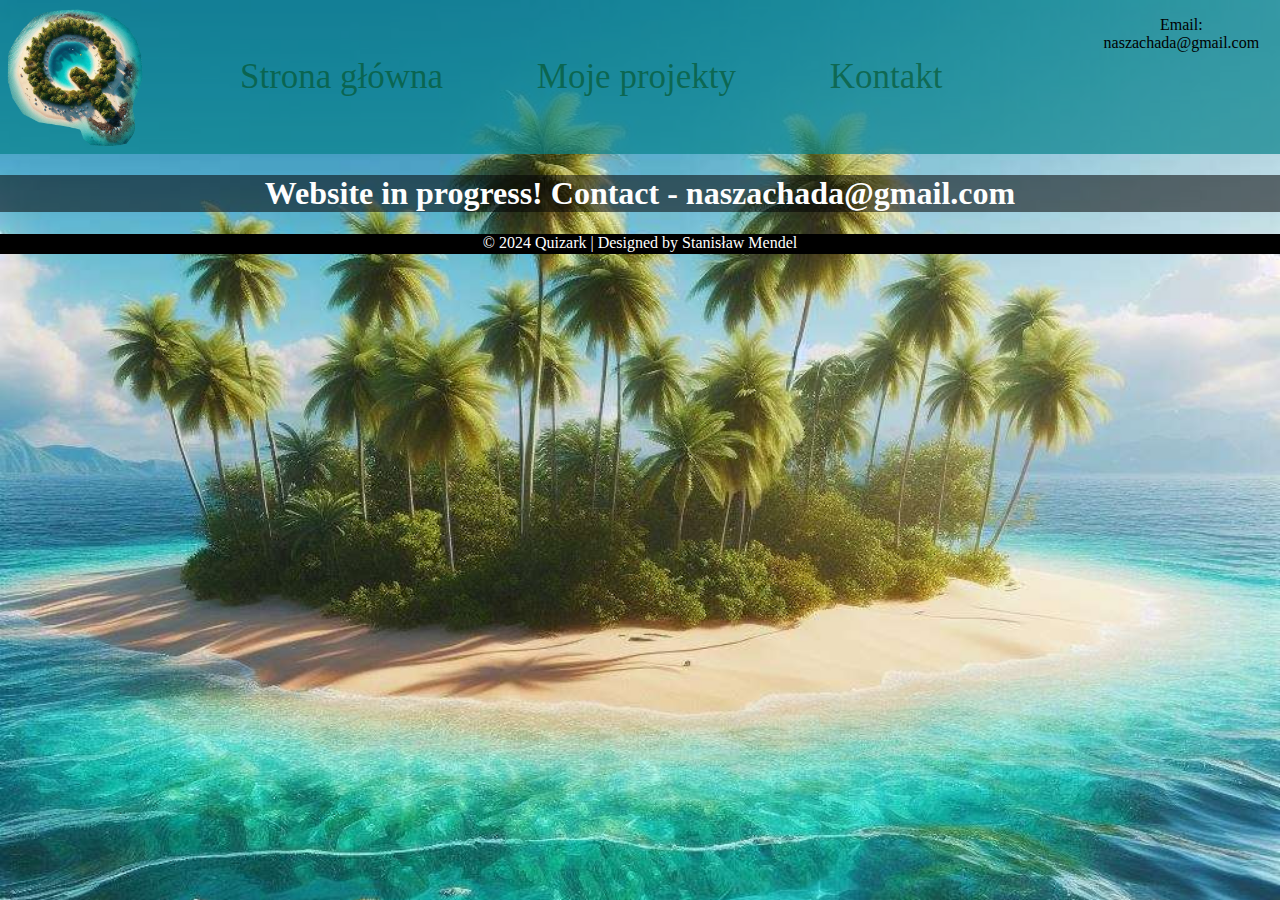
==== contact.html @ e49a4af3 "Template" ====
<!DOCTYPE html>
<html lang="pl">
<head>
  <meta charset="UTF-8">
  <meta name="viewport" content="width=device-width, initial-scale=1.0">
  <title>Stanisław Mendel</title>
  <link rel="icon" type="image/png" href="images/logo-q.png">
  <link rel="stylesheet" href="style.css">
</head>
<body>
  <header>
    <div id="logo">
        <a href="index.html">
            <img src="images/logo-q.png" alt="Logo">
        </a>
     </div>
    <div class="links">
        <a href="index.html">Strona główna</a>
        <a href="projects.html">Moje projekty</a>
        <a href="contact.html">Kontakt</a>
    </div>
    <div class="contactheader">
        <p class="contacttext">Email: <span id="email">naszachada@gmail.com</span></p>
    </div>
  </header>
  <main>
    <h1>Website in progress! Contact - naszachada@gmail.com</h1>
  </main>
  <footer>
    <div id="created"><p>© 2024 Quizark | Designed by Stanisław Mendel</p></div>
  </footer>
  <script src="script.js"></script>
</body>
</html>
---- style.css ----
:root{
    --headerText: #0353279f;
    --headerBackground: #07838bb2;
    --mainBackground:#0101018a;
    --mainText:#fefefe;
    --footerText:#fff;
    --footerBackground: #000000;
}   


header{
    margin: 0;
    padding: 0;
    box-sizing: border-box;
    text-align: center;
    display: flex;
    background-color: var(--headerBackground);
    height: 10%;
}
body {
    margin: 0; 
    padding: 0; 
    background-image: url("images/bodybackground.jpg");
    background-repeat: no-repeat;
    background-attachment: fixed;
    background-size: cover;
  }
.links {
    display: flex;
    align-items: center;
    width: 75%;
    font-size: 35px;
}
#logo{
    min-width: 10px;
    min-height: 10px;
    max-height: 200px;
    max-width: 200px;
  }
#logo img{
    height: 150px;
    width: 150px;
}
.links a{
    text-decoration: none;
    color: var(--headerText);
    margin-left: 10%;
}
footer{
    height:20px;
    background-color: var(--footerBackground);
    color: var(--footerText);
    text-align: center;
    justify-content: center;

}
main{
    background-color: var(--mainBackground);
    color: var(--mainText);
    text-align: center;
}
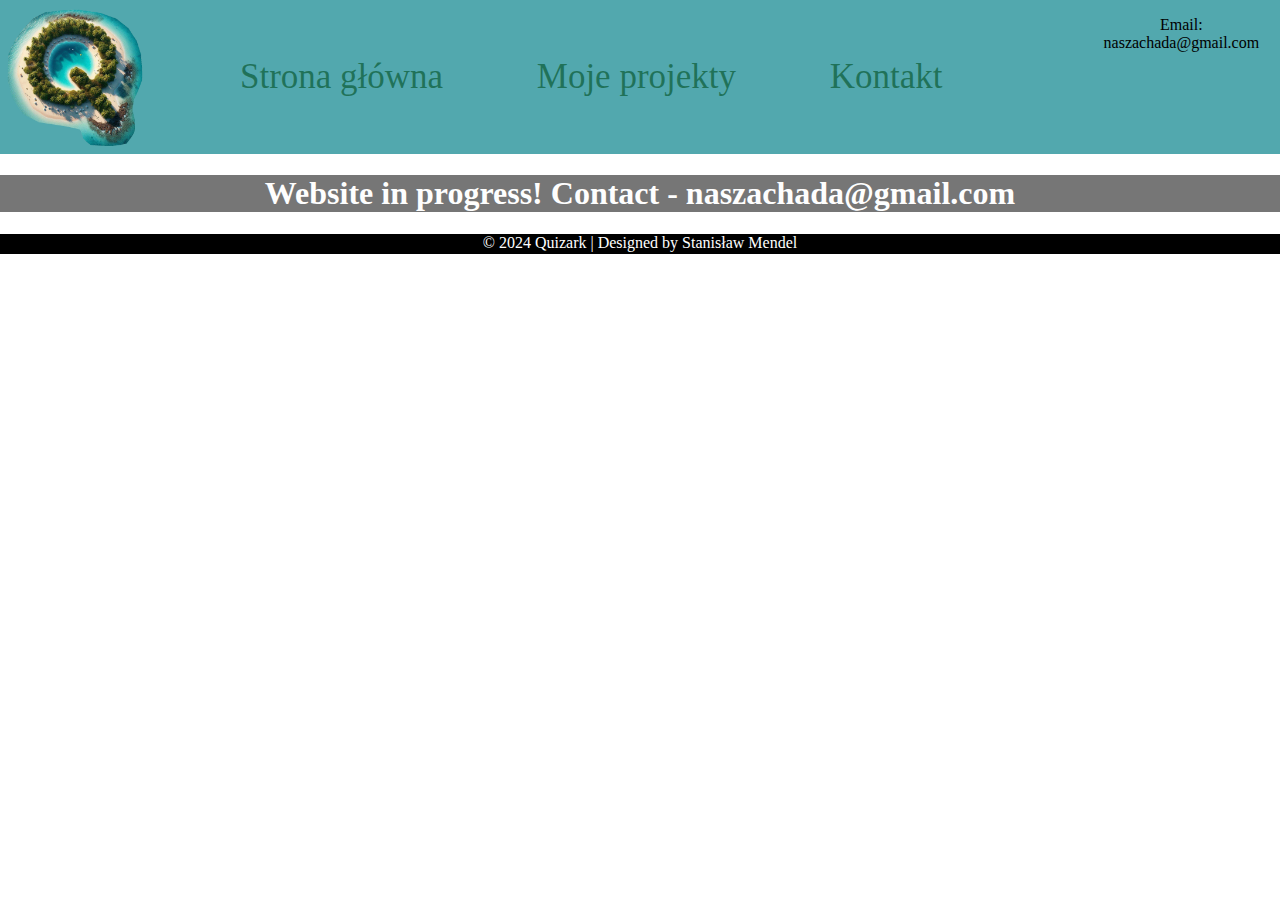
==== commit 871cd64c: "CSS FIX" ====
--- a/contact.html
+++ b/contact.html
@@ -5,7 +5,7 @@
   <meta name="viewport" content="width=device-width, initial-scale=1.0">
   <title>Stanisław Mendel</title>
   <link rel="icon" type="image/png" href="images/logo-q.png">
-  <link rel="stylesheet" href="style.css">
+  <link rel="stylesheet" href="css/style.css">
 </head>
 <body>
   <header>
--- a/css/style.css
+++ b/css/style.css
@@ -0,0 +1,61 @@
+:root{
+    --headerText: #0353279f;
+    --headerBackground: #07838bb2;
+    --mainBackground:#0101018a;
+    --mainText:#fefefe;
+    --footerText:#fff;
+    --footerBackground: #000000;
+}   
+
+
+header{
+    margin: 0;
+    padding: 0;
+    box-sizing: border-box;
+    text-align: center;
+    display: flex;
+    background-color: var(--headerBackground);
+    height: 10%;
+}
+body {
+    margin: 0; 
+    padding: 0; 
+    background-image: url("images/bodybackground.jpg");
+    background-repeat: no-repeat;
+    background-attachment: fixed;
+    background-size: cover;
+  }
+.links {
+    display: flex;
+    align-items: center;
+    width: 75%;
+    font-size: 35px;
+}
+#logo{
+    min-width: 10px;
+    min-height: 10px;
+    max-height: 200px;
+    max-width: 200px;
+  }
+#logo img{
+    height: 150px;
+    width: 150px;
+}
+.links a{
+    text-decoration: none;
+    color: var(--headerText);
+    margin-left: 10%;
+}
+footer{
+    height:20px;
+    background-color: var(--footerBackground);
+    color: var(--footerText);
+    text-align: center;
+    justify-content: center;
+
+}
+main{
+    background-color: var(--mainBackground);
+    color: var(--mainText);
+    text-align: center;
+}
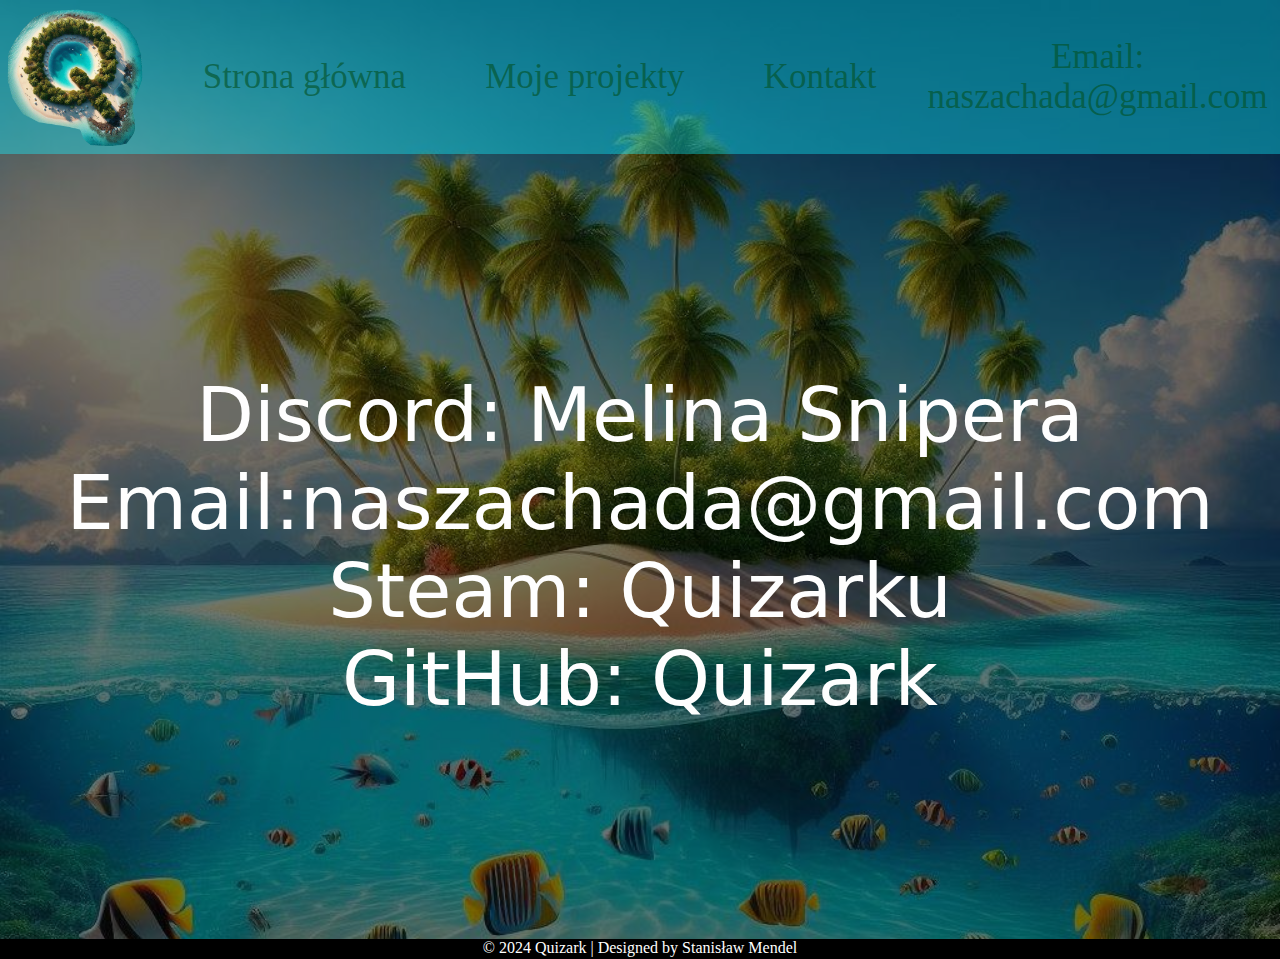
==== commit 4f8a63b8: "about and contact update" ====
--- a/contact.html
+++ b/contact.html
@@ -20,14 +20,23 @@
         <a href="contact.html">Kontakt</a>
     </div>
     <div class="contactheader">
-        <p class="contacttext">Email: <span id="email">naszachada@gmail.com</span></p>
+        <p class="contacttext">Email: <span id="email" onclick="copyText()">naszachada@gmail.com</span></p>
     </div>
   </header>
   <main>
-    <h1>Website in progress! Contact - naszachada@gmail.com</h1>
+    <div id="contact">
+      <ul>
+        <li>Discord: <a href="https://discord.gg/nVvSQSedt5">Melina Snipera</a></li>
+        <li>Email:<span id="email" onclick="copyText()">naszachada@gmail.com</span></li>
+        <li>Steam: <a href="https://steamcommunity.com/profiles/76561198060235708/">Quizarku</a></li>
+        <li>GitHub: <a href="https://github.com/Quizark">Quizark</a></li>
+      </ul>
+    </div>
   </main>
   <footer>
-    <div id="created"><p>© 2024 Quizark | Designed by Stanisław Mendel</p></div>
+    <div id="created">
+      © 2024 Quizark | Designed by <a href="https://quizark.github.io/" style="text-decoration: none;">Stanisław Mendel</a>
+    </div>
   </footer>
   <script src="script.js"></script>
 </body>
--- a/css/style.css
+++ b/css/style.css
@@ -5,6 +5,13 @@
     --mainText:#fefefe;
     --footerText:#fff;
     --footerBackground: #000000;
+    --textHover: #ff0000;
+    --aboutText: #ffffff;
+    --aboutTextText: #ffffff;
+    --noneBackground:#ffee0000;
+    --textAboutBackground: #d4b86b9d;
+    --BackgorundText: #000000;
+    --aboutBackground: #006efe81;
 }   
 
 
@@ -17,10 +24,16 @@
     background-color: var(--headerBackground);
     height: 10%;
 }
+.contactheader{
+    color: var(--headerText);
+    font-size: 35px;
+    display: flex;
+    align-items: center;
+}
 body {
     margin: 0; 
     padding: 0; 
-    background-image: url("images/bodybackground.jpg");
+    background-image: url("../images/background2.jpg");
     background-repeat: no-repeat;
     background-attachment: fixed;
     background-size: cover;
@@ -46,16 +59,89 @@
     color: var(--headerText);
     margin-left: 10%;
 }
+.links a:hover{
+    color: var(--textHover);
+}
+#created a{
+    color: var(--footerText);
+}
+#created a:hover{
+    color: var(--textHover);
+}
 footer{
     height:20px;
+    font-size: 16px;
     background-color: var(--footerBackground);
     color: var(--footerText);
     text-align: center;
     justify-content: center;
-
+    margin: 0;
 }
 main{
     background-color: var(--mainBackground);
     color: var(--mainText);
     text-align: center;
+    top: 0;
 }
+.info{
+    font-size: 45px;
+    color: var(--mainText);
+    text-align: center;
+    height: 250px;
+    justify-content: center;
+    align-items: center;
+    display: flex;
+}
+main .about{
+    background-color: var(--aboutBackground);
+    height: 300px;
+    font-size: 50px;
+    display: flex;
+    text-align: center;
+    justify-content: center;
+    align-items: center;
+    color: var(--aboutText);
+}
+main .aboutText{
+    background-color: var(--textAboutBackground);
+    margin-left: 25%;
+    width: 50%;
+    height: 25%;
+    font-size: 30px;
+    font-family: 'Gill Sans', 'Gill Sans MT', Calibri, 'Trebuchet MS', sans-serif;
+    color: var(--BackgorundText);
+    text-align: center;
+    align-items: left;
+    justify-content: center;
+    display: flex;
+
+
+}
+#email:hover{
+cursor: pointer;
+color: var(--textHover);
+}
+main #contact {
+    height: 785px;
+    color: var(--mainText);
+    font-size: 75px;
+    font-family: system-ui, -apple-system, BlinkMacSystemFont, 'Segoe UI', Roboto, Oxygen, Ubuntu, Cantarell, 'Open Sans', 'Helvetica Neue', sans-serif;
+    display: flex;
+    text-align: center;
+    justify-content: center;
+    align-items: center;
+}
+main #contact a{
+    text-decoration: none;
+    color: var(--mainText);
+    font-size: 75px;
+    font-family: system-ui, -apple-system, BlinkMacSystemFont, 'Segoe UI', Roboto, Oxygen, Ubuntu, Cantarell, 'Open Sans', 'Helvetica Neue', sans-serif;
+}
+main #contact a:hover{
+    color: var(--textHover);
+}
+main #contact ul {
+    list-style: none;
+    padding: 0; 
+    margin: 0; 
+}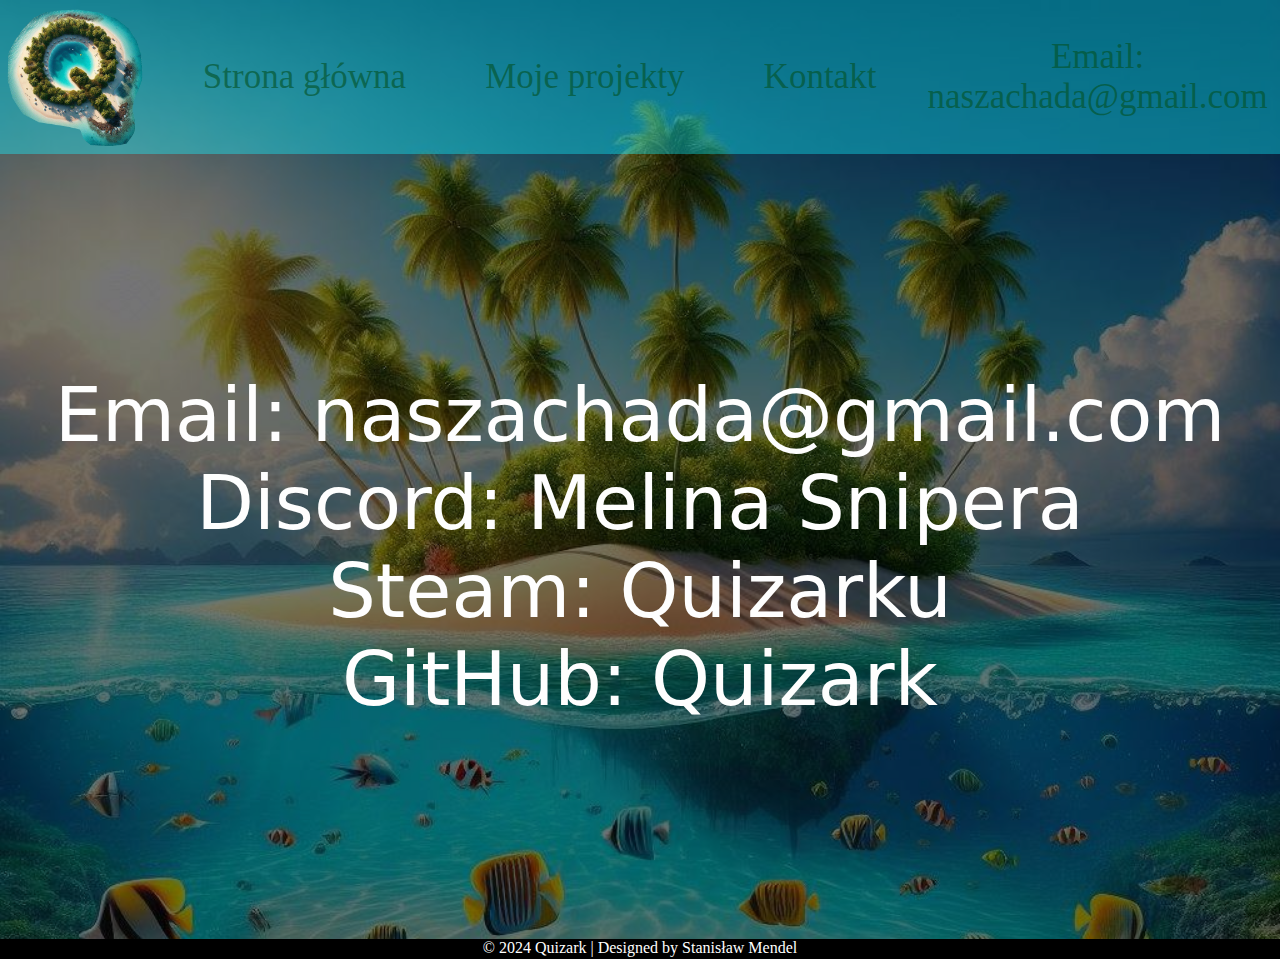
==== commit 66d24120: "projects update" ====
--- a/contact.html
+++ b/contact.html
@@ -26,8 +26,8 @@
   <main>
     <div id="contact">
       <ul>
+        <li>Email: <span id="email" onclick="copyText()">naszachada@gmail.com</span></li>
         <li>Discord: <a href="https://discord.gg/nVvSQSedt5">Melina Snipera</a></li>
-        <li>Email:<span id="email" onclick="copyText()">naszachada@gmail.com</span></li>
         <li>Steam: <a href="https://steamcommunity.com/profiles/76561198060235708/">Quizarku</a></li>
         <li>GitHub: <a href="https://github.com/Quizark">Quizark</a></li>
       </ul>
--- a/css/style.css
+++ b/css/style.css
@@ -144,4 +144,52 @@
     list-style: none;
     padding: 0; 
     margin: 0; 
+}
+.project_boxes {
+    display: flex;
+    flex-wrap: wrap;
+    gap: 10px;
+    padding: 20px;
+    justify-content: center;
+}
+
+.small-space{
+    height: 100px;
+    width: 100%;
+}
+.middle-space{
+    height: 200px;
+    width: 100%;
+}
+.big-space{
+    height: 300px;
+    width: 100%;
+}
+.box {
+    position: relative;
+    width: 300px;
+    height: 250px;
+    border: dotted black 2px;
+    border-radius: 5%;
+    background-size: cover;
+    background-position: center;
+    display: flex;
+    align-items: center;
+    justify-content: center;
+    color: white;
+    text-decoration: none;
+    text-align: center;
+    font-size: 24px;
+    font-weight: bold;
+    transition: transform 0.3s;
+}
+
+.box:hover {
+    transform: scale(1.05);
+}
+
+.box_text {
+    background: rgba(0, 0, 0, 0.5);
+    padding: 10px;
+    border-radius: 5px;
 }